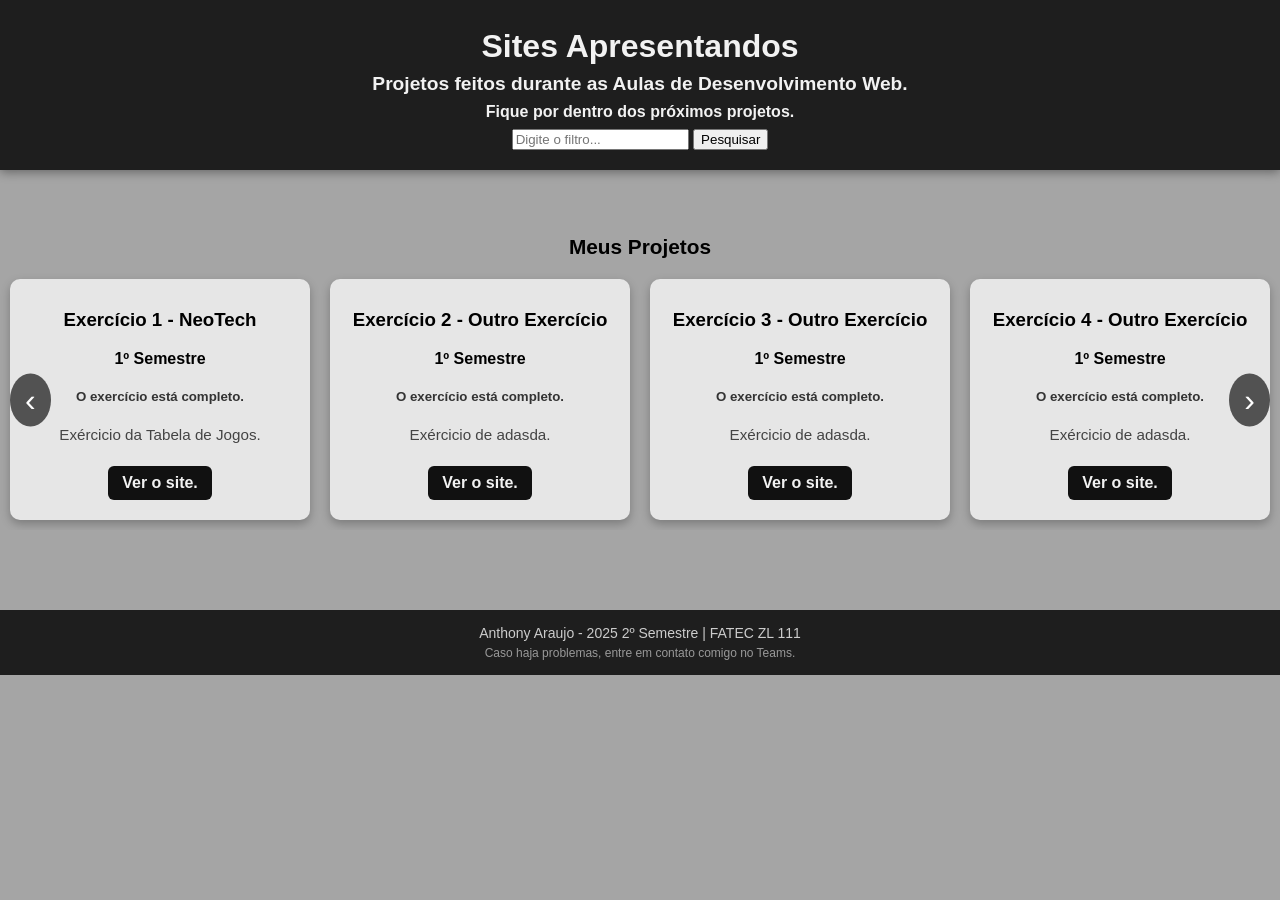
==== index.html @ 8642aec7 "0211/2" ====
<!DOCTYPE html>
<html lang="pt-BR">
  <head>
    <meta charset="UTF-8">
    <title>Meus Projetos</title>
    <link rel="stylesheet" href="css/generic.css"> <!-- CSS Generico.-->
  </head>
  <body>
 <header class="site-header">
  <div class="header-text">
    <h1 class="title-main">Sites Apresentandos</h1>
    <h2 class="subtitle">Projetos feitos durante as Aulas de Desenvolvimento Web.</h2>
    <h3 class="tagline">Fique por dentro dos próximos projetos.</h3>
    <input placeholder="Digite o filtro..." id="inputSearch">
    <button onclick="addFilter()">Pesquisar</button>
  </div>
</header>

<section class="product-section">
  <h4 class="section-title">Meus Projetos</h4>
  <div class="carousel-container">
    <button class="carousel-btn prev">‹</button>
    <div class="lesson-cards"></div>
    <button class="carousel-btn next">›</button>
  </div>
</section>

    <footer class="site-footer">
      Anthony Araujo - 2025 2º Semestre | FATEC ZL 111
      <span class="footer-note">Caso haja problemas, entre em contato comigo no Teams.</span>
    </footer>

    <script src="js/list.js"></script>
  </body>
</html>
---- css/generic.css ----
body {
  font-family: Arial, sans-serif;
  background-color: #a5a5a5; /* branco acinzentado */
  color: #111; /* texto preto suave */
  margin: 0;
  padding: 0;
  text-align: center;
}

a {
  color: #111; /* preto */
  text-decoration: none;
  font-weight: bold;
}

a:hover {
  text-decoration: underline;
  color: #555; /* cinza escuro no hover */
}

.site-header {
  background-color: #1e1e1e; /* preto quase puro */
  padding: 20px;
  box-shadow: 0 2px 10px rgba(0, 0, 0, 0.4);
}

.header-logo img {
  vertical-align: middle;
  filter: brightness(0) invert(1); /* inverte cores para tema claro */
}

.header-text h1,
.header-text h2,
.header-text h3,
.header-text h4 {
  margin: 8px 0;
  color: #f2f2f2; /* texto claro */
}

.title-main {
  font-size: 2rem;
  color: #000;
}

.subtitle {
  font-size: 1.2rem;
  color: #333;
}

.tagline {
  font-size: 1rem;
  color: #444;
}

.update-info {
  font-size: 0.9rem;
  color: #555;
}

.intro-text {
  max-width: 700px;
  margin: 20px auto;
  line-height: 1.6;
  color: #222;
}

.section-title {
  font-size: 1.3rem;
  color: #000;
  margin: 25px 0 10px;
}

.trend-list,
.company-list {
  text-align: left;
  max-width: 400px;
  margin: 20px auto;
  color: #222;
}

.product-section {
  padding: 40px 0;
}

.product-cards {
  display: flex;
  flex-wrap: wrap;
  justify-content: center;
  gap: 25px;
  max-width: 1000px;
  margin: 0 auto;
}

.card {
  background-color: #e6e6e6; /* cinza claro */
  border-radius: 10px;
  padding: 20px;
  width: 280px;
  text-align: center;
  box-shadow: 0 4px 10px rgba(0, 0, 0, 0.2);
  transition: transform 0.2s ease, box-shadow 0.2s ease;
}

.card:hover {
  transform: translateY(-6px);
  box-shadow: 0 6px 14px rgba(0, 0, 0, 0.3);
}

.card img {
  width: 120px;
  height: auto;
  border-radius: 10px;
  filter: grayscale(100%) contrast(110%);
}

.card h3,
.card h4 {
  margin-top: 10px;
  color: #000;
}

.card h5 {
  margin-top: 10px;
  color: #333;
}

.card p {
  color: #444;
  font-size: 0.95rem;
}

.card a {
  display: inline-block;
  margin-top: 8px;
  background-color: #111;
  color: #f2f2f2;
  padding: 8px 14px;
  border-radius: 6px;
  transition: background 0.2s ease, color 0.2s ease;
}

.card a:hover {
  background-color: #444;
  color: #fff;
}

/* Carrossel de cards */
#productCarousel .carousel-inner {
  padding: 20px;
}

#productCarousel .card {
  background: linear-gradient(180deg, #e6e6e6, #d1d1d1);
  border: none;
  color: #111;
  transition: transform 0.2s ease, box-shadow 0.2s ease;
}

#productCarousel .card:hover {
  transform: translateY(-6px);
  box-shadow: 0 6px 15px rgba(0, 0, 0, 0.25);
}

#productCarousel .card-title {
  color: #000;
}

#productCarousel .btn-primary {
  background-color: #111;
  border: none;
  color: #f2f2f2;
  font-weight: 600;
}

#productCarousel .btn-primary:hover {
  background-color: #333;
  color: #fff;
}
.carousel-container {
  position: relative;
  width: 100%;
  max-width: 2000px;
  margin: 0 auto;
  overflow: hidden;
}

.lesson-cards {
  display: flex;
  gap: 20px;
  scroll-behavior: smooth;
  overflow-x: auto;
  padding: 10px;
  scrollbar-width: none; /* Firefox */
}
.lesson-cards::-webkit-scrollbar {
  display: none; /* Chrome, Safari */
}

.card {
  flex: 0 0 auto;
  width: 260px;
  background-color: #e6e6e6;
  border-radius: 10px;
  padding: 20px;
  box-shadow: 0 4px 10px rgba(0, 0, 0, 0.25);
  transition: transform 0.3s ease, box-shadow 0.3s ease;
}
.card:hover {
  transform: translateY(-6px);
  box-shadow: 0 6px 15px rgba(0, 0, 0, 0.35);
}

/* Botões de navegação */
.carousel-btn {
  position: absolute;
  top: 50%;
  transform: translateY(-50%);
  background: rgba(20, 20, 20, 0.7);
  border: none;
  color: white;
  font-size: 2rem;
  padding: 8px 15px;
  border-radius: 50%;
  cursor: pointer;
  transition: background 0.2s ease;
  z-index: 5;
}

.carousel-btn:hover {
  background: rgba(0, 0, 0, 0.9);
}

.carousel-btn.prev {
  left: 10px;
}

.carousel-btn.next {
  right: 10px;
}
.site-footer {
  margin-top: 40px;
  padding: 15px;
  background-color: #1e1e1e;
  color: #ccc;
  font-size: 14px;
}

.footer-note {
  display: block;
  margin-top: 5px;
  font-size: 12px;
  color: #999;
}
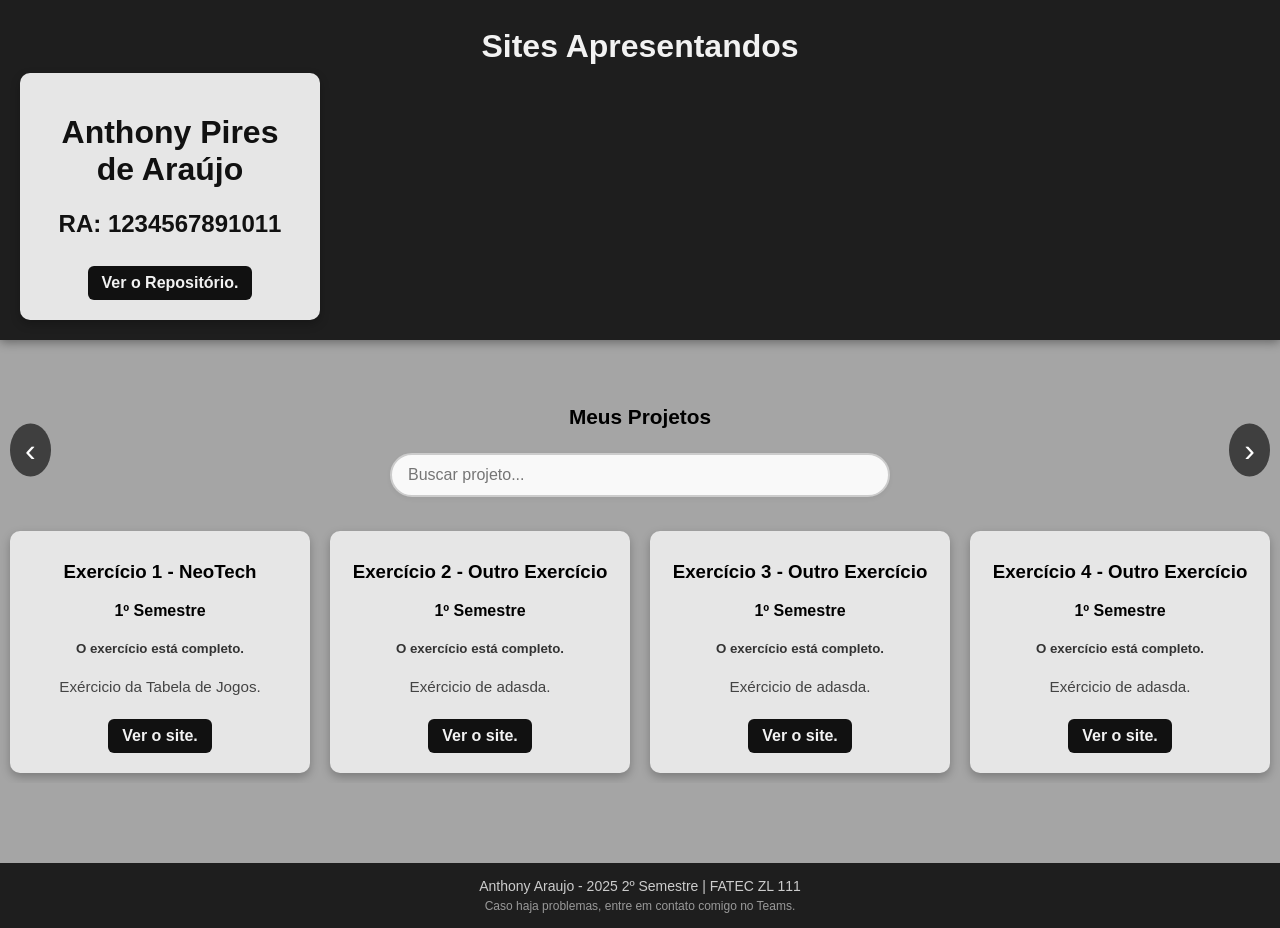
==== commit 2578121e: "0311/1 - Card Estudante" ====
--- a/index.html
+++ b/index.html
@@ -1,35 +1,37 @@
 <!DOCTYPE html>
 <html lang="pt-BR">
-  <head>
-    <meta charset="UTF-8">
-    <title>Meus Projetos</title>
-    <link rel="stylesheet" href="css/generic.css"> <!-- CSS Generico.-->
-  </head>
-  <body>
- <header class="site-header">
-  <div class="header-text">
-    <h1 class="title-main">Sites Apresentandos</h1>
-    <h2 class="subtitle">Projetos feitos durante as Aulas de Desenvolvimento Web.</h2>
-    <h3 class="tagline">Fique por dentro dos próximos projetos.</h3>
-    <input placeholder="Digite o filtro..." id="inputSearch">
-    <button onclick="addFilter()">Pesquisar</button>
-  </div>
-</header>
 
-<section class="product-section">
-  <h4 class="section-title">Meus Projetos</h4>
-  <div class="carousel-container">
+<head>
+  <meta charset="UTF-8">
+  <title>Meus Projetos</title>
+  <link rel="stylesheet" href="css/generic.css"> <!-- CSS Generico.-->
+</head>
+
+<body>
+  <header class="site-header">
+    <div class="header-text">
+      <h1 class="title-main">Sites Apresentandos</h1>
+    </div>
+  </header>
+
+  <section class="product-section">
+    <h4 class="section-title">Meus Projetos</h4>
+    <div class="search-bar">
+      <input type="text" placeholder="Buscar projeto..." id="inputSearch">
+    </div>
     <button class="carousel-btn prev">‹</button>
-    <div class="lesson-cards"></div>
     <button class="carousel-btn next">›</button>
-  </div>
-</section>
+    <div class="carousel-container">
+      <div class="lesson-cards"></div>
+    </div>
+  </section>
 
-    <footer class="site-footer">
-      Anthony Araujo - 2025 2º Semestre | FATEC ZL 111
-      <span class="footer-note">Caso haja problemas, entre em contato comigo no Teams.</span>
-    </footer>
+  <footer class="site-footer">
+    Anthony Araujo - 2025 2º Semestre | FATEC ZL 111
+    <span class="footer-note">Caso haja problemas, entre em contato comigo no Teams.</span>
+  </footer>
 
-    <script src="js/list.js"></script>
-  </body>
-</html>
+  <script src="js/list.js"></script>
+</body>
+
+</html>
--- a/css/generic.css
+++ b/css/generic.css
@@ -182,6 +182,62 @@
   max-width: 2000px;
   margin: 0 auto;
   overflow: hidden;
+}
+/* 🔍 Barra de busca moderna */
+.search-bar {
+  display: flex;
+  justify-content: center;
+  align-items: center;
+  gap: 0.5rem;
+  margin: 1.5rem auto;
+  width: 100%;
+  max-width: 500px;
+}
+
+.search-bar input {
+  flex: 1;
+  padding: 0.7rem 1rem;
+  border-radius: 25px;
+  border: 2px solid #ccc;
+  outline: none;
+  font-size: 1rem;
+  background: #f9f9f9;
+  transition: all 0.3s ease;
+  box-shadow: 0 2px 5px rgba(0, 0, 0, 0.05);
+}
+
+.search-bar input:focus {
+  border-color: #4b8cff;
+  background: #fff;
+  box-shadow: 0 0 10px rgba(75, 140, 255, 0.2);
+}
+
+.search-bar button {
+  padding: 0.7rem 1.3rem;
+  border: none;
+  border-radius: 25px;
+  background: linear-gradient(135deg, #4b8cff, #6f7cff);
+  color: white;
+  font-weight: 600;
+  cursor: pointer;
+  transition: all 0.3s ease;
+}
+
+.search-bar button:hover {
+  background: linear-gradient(135deg, #3f73e0, #5f68e2);
+  transform: translateY(-1px);
+}
+
+@media (max-width: 600px) {
+  .search-bar {
+    flex-direction: column;
+    gap: 0.6rem;
+  }
+
+  .search-bar input,
+  .search-bar button {
+    width: 100%;
+  }
 }
 
 .lesson-cards {
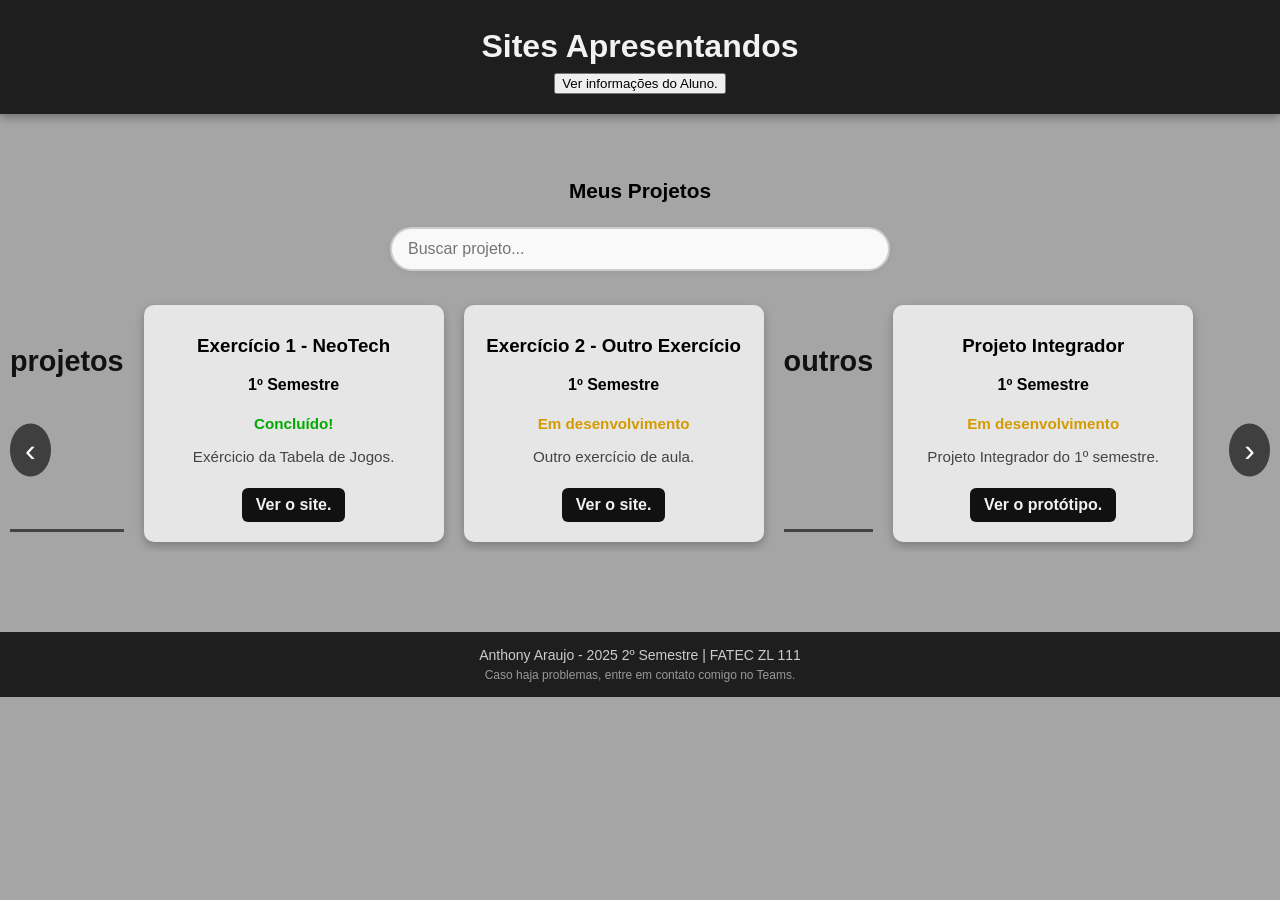
==== commit ef5ca4ec: "0611/1 - Categorias beta" ====
--- a/index.html
+++ b/index.html
@@ -11,6 +11,7 @@
   <header class="site-header">
     <div class="header-text">
       <h1 class="title-main">Sites Apresentandos</h1>
+      <button onclick="addStudentCard()">Ver informações do Aluno.</button>
     </div>
   </header>
 
@@ -29,9 +30,13 @@
   <footer class="site-footer">
     Anthony Araujo - 2025 2º Semestre | FATEC ZL 111
     <span class="footer-note">Caso haja problemas, entre em contato comigo no Teams.</span>
+    <audio>
+      <source src="/">
+    </audio>
   </footer>
 
   <script src="js/list.js"></script>
+
 </body>
 
 </html>
--- a/css/generic.css
+++ b/css/generic.css
@@ -11,6 +11,20 @@
   color: #111; /* preto */
   text-decoration: none;
   font-weight: bold;
+}
+.categoria-titulo {
+  font-size: 1.8rem;
+  color: #111;
+  margin-top: 40px;
+  margin-bottom: 10px;
+  border-bottom: 3px solid #444;
+  display: inline-block;
+  padding-bottom: 4px;
+}
+
+.progress-text {
+  font-weight: bold;
+  margin: 8px 0;
 }
 
 a:hover {
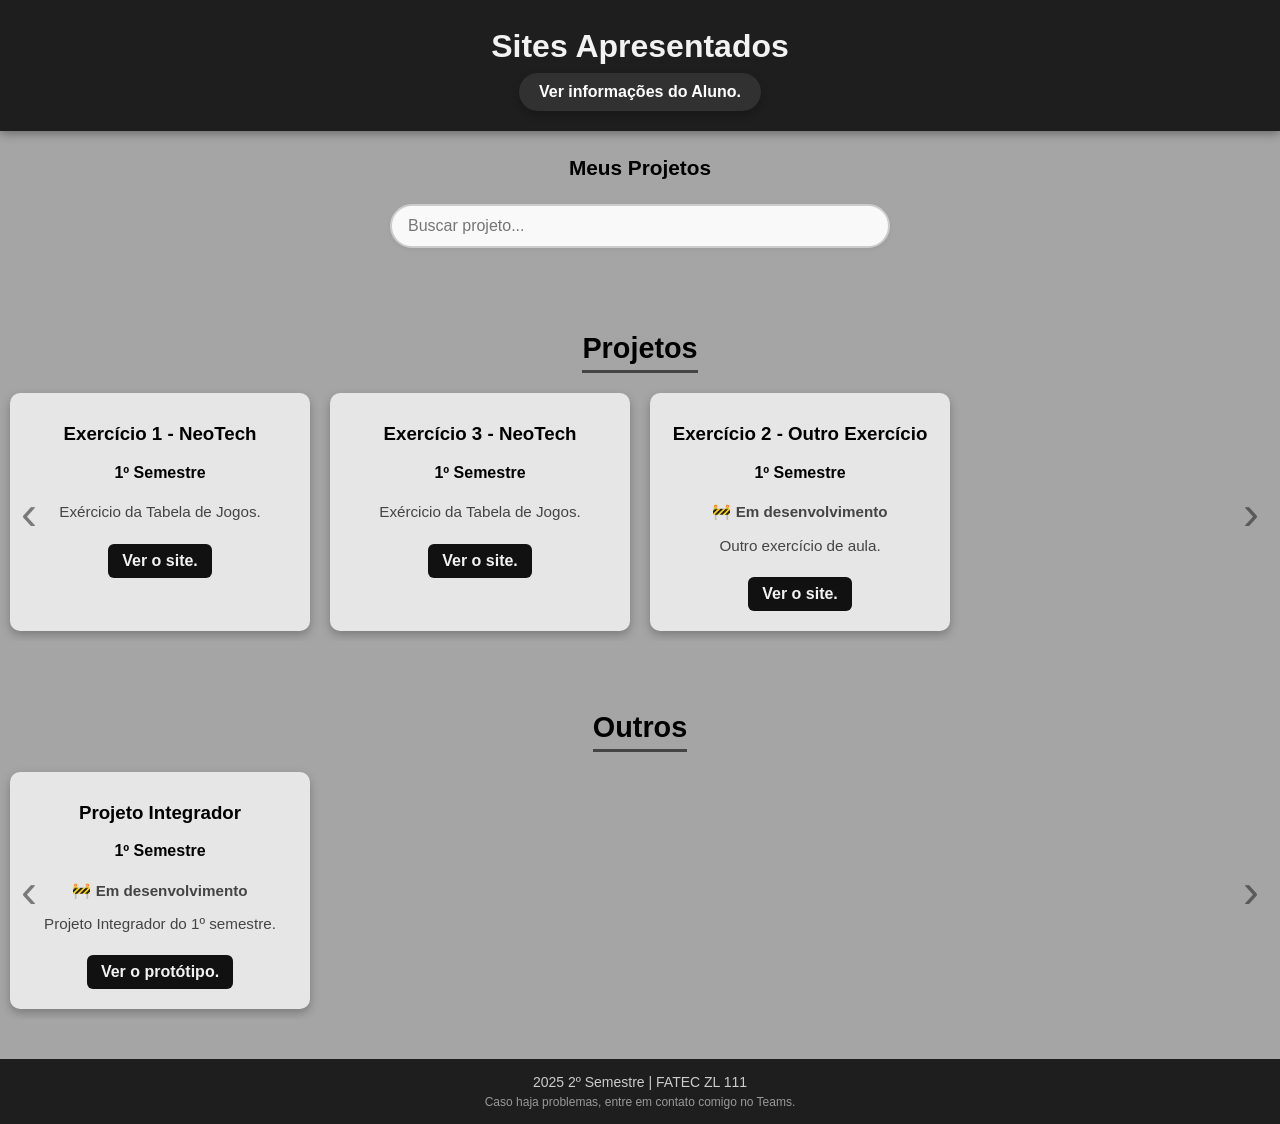
==== commit c1ee968d: "07/11 - Grandes Mudanças no Sistema de Geração de Cards, Estrutura do Codigo e CSS do Site." ====
--- a/index.html
+++ b/index.html
@@ -3,32 +3,30 @@
 
 <head>
   <meta charset="UTF-8">
-  <title>Meus Projetos</title>
+  <title>Meus Trabalhos</title>
   <link rel="stylesheet" href="css/generic.css"> <!-- CSS Generico.-->
 </head>
 
 <body>
   <header class="site-header">
     <div class="header-text">
-      <h1 class="title-main">Sites Apresentandos</h1>
+      <h1 class="title-main">Sites Apresentados</h1>
       <button onclick="addStudentCard()">Ver informações do Aluno.</button>
     </div>
   </header>
 
-  <section class="product-section">
+  <section class="lesson-section">
     <h4 class="section-title">Meus Projetos</h4>
     <div class="search-bar">
       <input type="text" placeholder="Buscar projeto..." id="inputSearch">
     </div>
-    <button class="carousel-btn prev">‹</button>
-    <button class="carousel-btn next">›</button>
     <div class="carousel-container">
       <div class="lesson-cards"></div>
     </div>
   </section>
 
   <footer class="site-footer">
-    Anthony Araujo - 2025 2º Semestre | FATEC ZL 111
+     2025 2º Semestre | FATEC ZL 111
     <span class="footer-note">Caso haja problemas, entre em contato comigo no Teams.</span>
     <audio>
       <source src="/">
--- a/css/generic.css
+++ b/css/generic.css
@@ -1,46 +1,57 @@
+/* ==============================
+   🎨 ESTILO GERAL DO SITE
+============================== */
 body {
   font-family: Arial, sans-serif;
-  background-color: #a5a5a5; /* branco acinzentado */
-  color: #111; /* texto preto suave */
+  background-color: #a5a5a5; /* cinza claro */
+  color: #111;
   margin: 0;
   padding: 0;
   text-align: center;
 }
 
 a {
-  color: #111; /* preto */
+  color: #111;
   text-decoration: none;
   font-weight: bold;
 }
-.categoria-titulo {
-  font-size: 1.8rem;
-  color: #111;
-  margin-top: 40px;
-  margin-bottom: 10px;
-  border-bottom: 3px solid #444;
-  display: inline-block;
-  padding-bottom: 4px;
-}
-
-.progress-text {
-  font-weight: bold;
-  margin: 8px 0;
-}
 
 a:hover {
   text-decoration: underline;
-  color: #555; /* cinza escuro no hover */
-}
-
+  color: #555;
+}
+
+/* ==============================
+   🧭 CABEÇALHO
+============================== */
 .site-header {
-  background-color: #1e1e1e; /* preto quase puro */
+  background-color: #1e1e1e;
   padding: 20px;
   box-shadow: 0 2px 10px rgba(0, 0, 0, 0.4);
 }
 
+.site-header button {
+  background: #313131;
+  color: white;
+  font-weight: 600;
+  border: none;
+  padding: 10px 20px;
+  border-radius: 25px;
+  cursor: pointer;
+  font-size: 1rem;
+  transition: all 0.3s ease;
+  box-shadow: 0 4px 10px rgba(0, 0, 0, 0.2);
+}
+
+.site-header button:hover {
+  transform: translateY(-2px);
+  box-shadow: 0 6px 14px rgba(0, 0, 0, 0.3);
+  background: #6b6b6b;
+}
+
 .header-logo img {
   vertical-align: middle;
-  filter: brightness(0) invert(1); /* inverte cores para tema claro */
+  filter: brightness(0) invert(1);
 }
 
 .header-text h1,
@@ -48,7 +59,7 @@
 .header-text h3,
 .header-text h4 {
   margin: 8px 0;
-  color: #f2f2f2; /* texto claro */
+  color: #f2f2f2;
 }
 
 .title-main {
@@ -70,7 +81,95 @@
   font-size: 0.9rem;
   color: #555;
 }
-
+/* ==============================
+   CARD DO ESTUDANTE
+============================== */
+/* Fundo com blur (overlay) */
+.overlay {
+  position: fixed;
+  top: 0;
+  left: 0;
+  width: 100%;
+  height: 100%;
+  backdrop-filter: blur(6px);
+  background: rgba(0, 0, 0, 0.3);
+  display: flex;
+  align-items: center;
+  justify-content: center;
+  z-index: 999;
+  animation: fadeIn 0.3s ease;
+}
+
+/* Card do aluno no centro */
+.student-card {
+  background: #f8f8f8;
+  color: #111;
+  border-radius: 16px;
+  padding: 30px;
+  width: 340px;
+  max-width: 90%;
+  box-shadow: 0 10px 30px rgba(0, 0, 0, 0.3);
+  text-align: center;
+  position: relative;
+  animation: popIn 0.25s ease;
+}
+
+/* Botão de fechar (X) */
+.student-card .close-btn {
+  position: absolute;
+  top: 10px;
+  right: 12px;
+  background: none;
+  border: none;
+  color: #444;
+  font-size: 0.85rem;
+  cursor: pointer;
+  transition: color 0.2s ease;
+}
+
+.student-card .close-btn:hover {
+  color: #000;
+}
+
+.student-card h1 {
+  margin-bottom: 5px;
+}
+
+.student-card h2 {
+  margin-bottom: 15px;
+  color: #333;
+  font-weight: normal;
+}
+
+.student-card a {
+  display: inline-block;
+  margin-top: 10px;
+  background: #111;
+  color: #fff;
+  padding: 8px 16px;
+  border-radius: 8px;
+  text-decoration: none;
+  transition: background 0.2s ease;
+}
+
+.student-card a:hover {
+  background: #333;
+}
+
+/* Animações */
+@keyframes fadeIn {
+  from { opacity: 0; }
+  to { opacity: 1; }
+}
+
+@keyframes popIn {
+  from { transform: scale(0.9); opacity: 0; }
+  to { transform: scale(1); opacity: 1; }
+}
+
+/* ==============================
+   📖 CONTEÚDO / TEXTO
+============================== */
 .intro-text {
   max-width: 700px;
   margin: 20px auto;
@@ -84,58 +183,67 @@
   margin: 25px 0 10px;
 }
 
-.trend-list,
-.company-list {
-  text-align: left;
-  max-width: 400px;
-  margin: 20px auto;
-  color: #222;
-}
-
-.product-section {
-  padding: 40px 0;
-}
-
-.product-cards {
+/* ==============================
+   🧩 CATEGORIAS E CARROSSEL
+============================== */
+.categoria-titulo {
+  font-size: 1.8rem;
+  color: #000;
+  margin: 40px 0 10px;
+  display: inline-block;
+  padding-bottom: 5px;
+  border-bottom: 3px solid #444;
+}
+
+.carousel-wrapper {
+  position: relative;
+  margin-bottom: 30px;
+}
+
+.carousel-container {
+  position: relative;
+  width: 100%;
+  max-width: 2000px;
+  margin: 0 auto;
+  overflow: hidden;
+}
+
+/* ==============================
+   💳 CARDS DE PROJETOS
+============================== */
+.lesson-cards {
   display: flex;
-  flex-wrap: wrap;
-  justify-content: center;
-  gap: 25px;
-  max-width: 1000px;
-  margin: 0 auto;
+  gap: 20px;
+  scroll-behavior: smooth;
+  overflow-x: auto;
+  padding: 10px;
+  scrollbar-width: none; /* Firefox */
+}
+
+.lesson-cards::-webkit-scrollbar {
+  display: none; /* Chrome/Safari */
 }
 
 .card {
-  background-color: #e6e6e6; /* cinza claro */
+  flex: 0 0 auto;
+  width: 260px;
+  background-color: #e6e6e6;
   border-radius: 10px;
   padding: 20px;
-  width: 280px;
   text-align: center;
-  box-shadow: 0 4px 10px rgba(0, 0, 0, 0.2);
-  transition: transform 0.2s ease, box-shadow 0.2s ease;
+  box-shadow: 0 4px 10px rgba(0, 0, 0, 0.25);
+  transition: transform 0.3s ease, box-shadow 0.3s ease;
 }
 
 .card:hover {
   transform: translateY(-6px);
-  box-shadow: 0 6px 14px rgba(0, 0, 0, 0.3);
-}
-
-.card img {
-  width: 120px;
-  height: auto;
-  border-radius: 10px;
-  filter: grayscale(100%) contrast(110%);
+  box-shadow: 0 6px 15px rgba(0, 0, 0, 0.35);
 }
 
 .card h3,
 .card h4 {
   margin-top: 10px;
   color: #000;
-}
-
-.card h5 {
-  margin-top: 10px;
-  color: #333;
 }
 
 .card p {
@@ -158,46 +266,17 @@
   color: #fff;
 }
 
-/* Carrossel de cards */
-#productCarousel .carousel-inner {
-  padding: 20px;
-}
-
-#productCarousel .card {
-  background: linear-gradient(180deg, #e6e6e6, #d1d1d1);
-  border: none;
-  color: #111;
-  transition: transform 0.2s ease, box-shadow 0.2s ease;
-}
-
-#productCarousel .card:hover {
-  transform: translateY(-6px);
-  box-shadow: 0 6px 15px rgba(0, 0, 0, 0.25);
-}
-
-#productCarousel .card-title {
-  color: #000;
-}
-
-#productCarousel .btn-primary {
-  background-color: #111;
-  border: none;
-  color: #f2f2f2;
-  font-weight: 600;
-}
-
-#productCarousel .btn-primary:hover {
-  background-color: #333;
-  color: #fff;
-}
-.carousel-container {
-  position: relative;
-  width: 100%;
-  max-width: 2000px;
-  margin: 0 auto;
-  overflow: hidden;
-}
-/* 🔍 Barra de busca moderna */
+/* ==============================
+   📊 INDICADOR DE PROGRESSO
+============================== */
+.progress-text {
+  font-weight: bold;
+  margin: 8px 0;
+}
+
+/* ==============================
+   🔍 BARRA DE BUSCA
+============================== */
 .search-bar {
   display: flex;
   justify-content: center;
@@ -226,87 +305,50 @@
   box-shadow: 0 0 10px rgba(75, 140, 255, 0.2);
 }
 
-.search-bar button {
-  padding: 0.7rem 1.3rem;
-  border: none;
-  border-radius: 25px;
-  background: linear-gradient(135deg, #4b8cff, #6f7cff);
-  color: white;
-  font-weight: 600;
-  cursor: pointer;
-  transition: all 0.3s ease;
-}
-
-.search-bar button:hover {
-  background: linear-gradient(135deg, #3f73e0, #5f68e2);
-  transform: translateY(-1px);
-}
-
 @media (max-width: 600px) {
   .search-bar {
     flex-direction: column;
     gap: 0.6rem;
   }
 
-  .search-bar input,
-  .search-bar button {
+  .search-bar input {
     width: 100%;
   }
 }
 
-.lesson-cards {
-  display: flex;
-  gap: 20px;
-  scroll-behavior: smooth;
-  overflow-x: auto;
-  padding: 10px;
-  scrollbar-width: none; /* Firefox */
-}
-.lesson-cards::-webkit-scrollbar {
-  display: none; /* Chrome, Safari */
-}
-
-.card {
-  flex: 0 0 auto;
-  width: 260px;
-  background-color: #e6e6e6;
-  border-radius: 10px;
-  padding: 20px;
-  box-shadow: 0 4px 10px rgba(0, 0, 0, 0.25);
-  transition: transform 0.3s ease, box-shadow 0.3s ease;
-}
-.card:hover {
-  transform: translateY(-6px);
-  box-shadow: 0 6px 15px rgba(0, 0, 0, 0.35);
-}
-
-/* Botões de navegação */
+/* ==============================
+   ⬅️➡️ BOTÕES DO CARROSSEL
+============================== */
 .carousel-btn {
   position: absolute;
   top: 50%;
   transform: translateY(-50%);
-  background: rgba(20, 20, 20, 0.7);
+  background: none;
   border: none;
-  color: white;
-  font-size: 2rem;
-  padding: 8px 15px;
-  border-radius: 50%;
+  color: #111;
+  font-size: 3rem;
   cursor: pointer;
-  transition: background 0.2s ease;
+  opacity: 0.5;
+  transition: all 0.25s ease;
   z-index: 5;
 }
 
 .carousel-btn:hover {
-  background: rgba(0, 0, 0, 0.9);
+  opacity: 1;
+  transform: translateY(-50%) scale(1.1);
 }
 
 .carousel-btn.prev {
-  left: 10px;
+  left: 15px;
 }
 
 .carousel-btn.next {
-  right: 10px;
-}
+  right: 15px;
+}
+
+/* ==============================
+   ⚙️ RODAPÉ
+============================== */
 .site-footer {
   margin-top: 40px;
   padding: 15px;
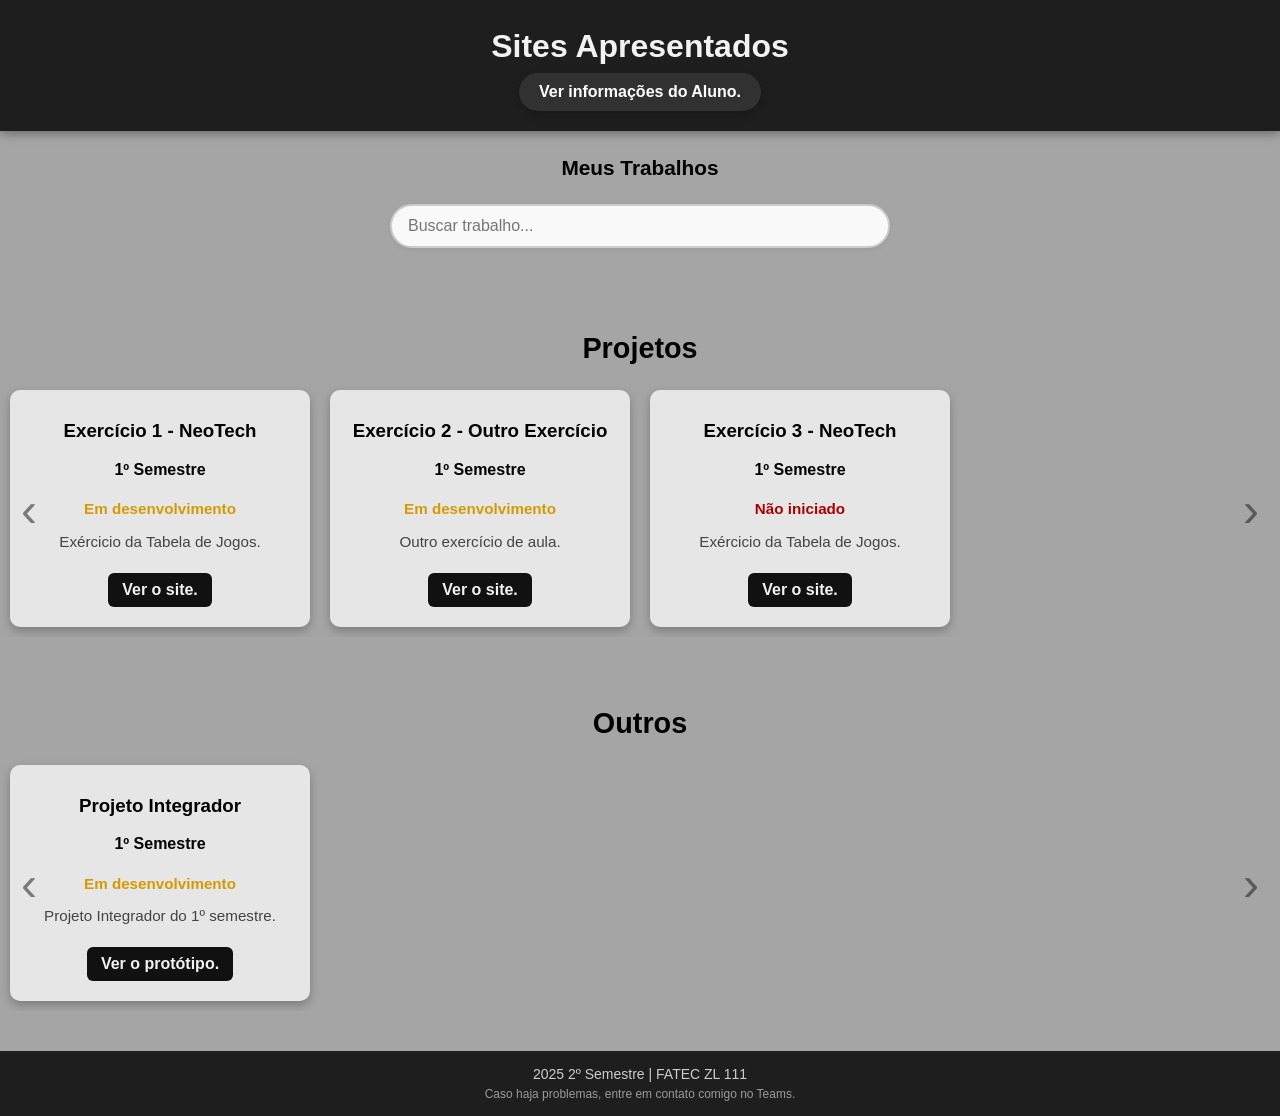
==== commit 32b3665a: "0811/1 - Mudanças maiores ainda! As mesmas citadas anteriomente porem mais refinadas." ====
--- a/index.html
+++ b/index.html
@@ -3,7 +3,7 @@
 
 <head>
   <meta charset="UTF-8">
-  <title>Meus Trabalhos</title>
+  <title>Portfólio Template</title>
   <link rel="stylesheet" href="css/generic.css"> <!-- CSS Generico.-->
 </head>
 
@@ -16,9 +16,9 @@
   </header>
 
   <section class="lesson-section">
-    <h4 class="section-title">Meus Projetos</h4>
+    <h4 class="section-title">Meus Trabalhos</h4>
     <div class="search-bar">
-      <input type="text" placeholder="Buscar projeto..." id="inputSearch">
+      <input type="text" placeholder="Buscar trabalho..." id="inputSearch">
     </div>
     <div class="carousel-container">
       <div class="lesson-cards"></div>
--- a/css/generic.css
+++ b/css/generic.css
@@ -192,7 +192,6 @@
   margin: 40px 0 10px;
   display: inline-block;
   padding-bottom: 5px;
-  border-bottom: 3px solid #444;
 }
 
 .carousel-wrapper {
@@ -271,8 +270,10 @@
 ============================== */
 .progress-text {
   font-weight: bold;
-  margin: 8px 0;
-}
+  text-align: center;
+  margin: 6px 0;
+}
+
 
 /* ==============================
    🔍 BARRA DE BUSCA
